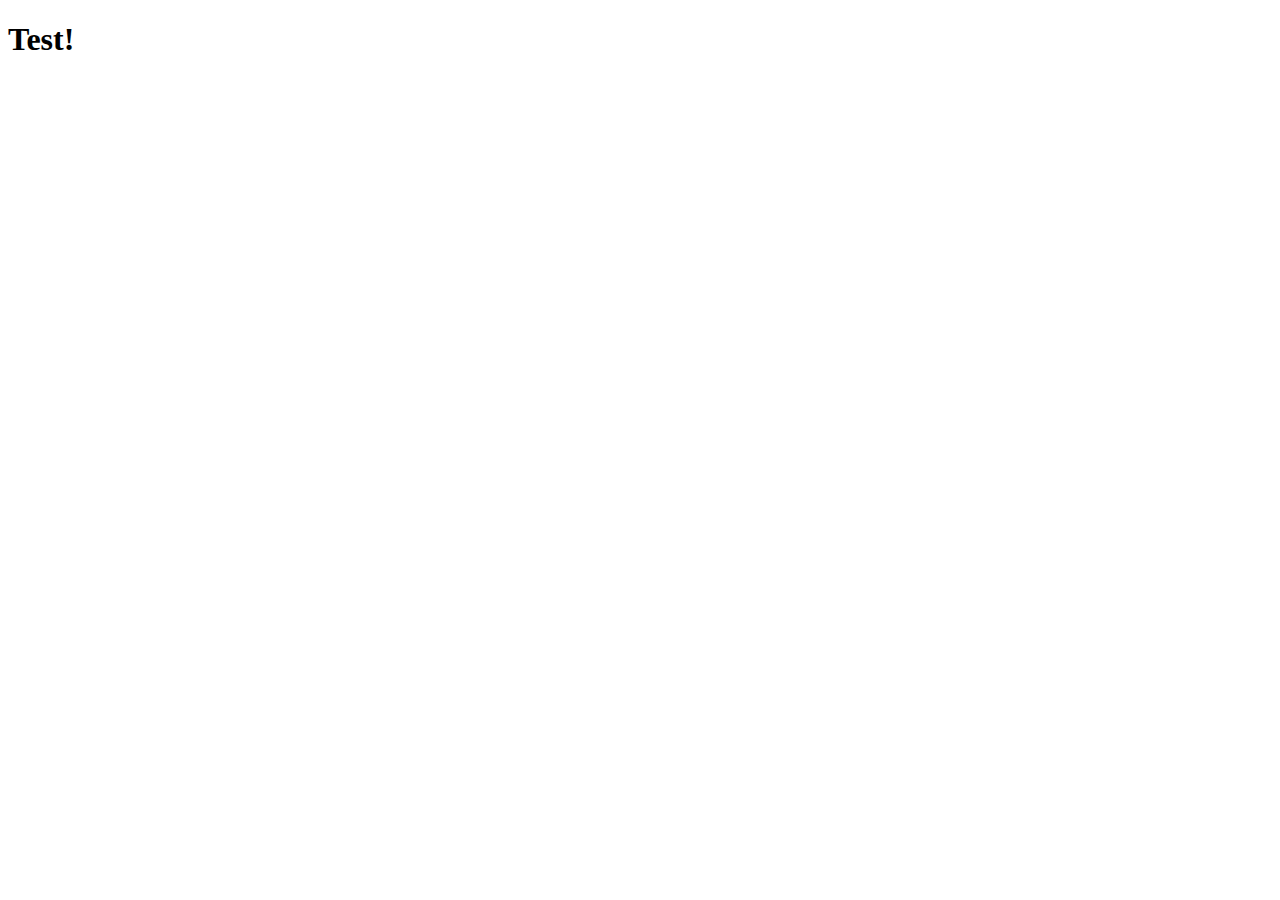
==== index.html @ d7423c55 "Merge pull request #1 from cfpaige/html-skeleton" ====
<!DOCTYPE html>
<html lang="en">
<head>
    <meta charset="UTF-8">
    <meta name="viewport" content="width=device-width, initial-scale=1.0">
    <meta http-equiv="X-UA-Compatible" content="ie=edge">
    <title>BuddyApp</title>
</head>
<body>
    <h1>Test!</h1>
</body>
</html>
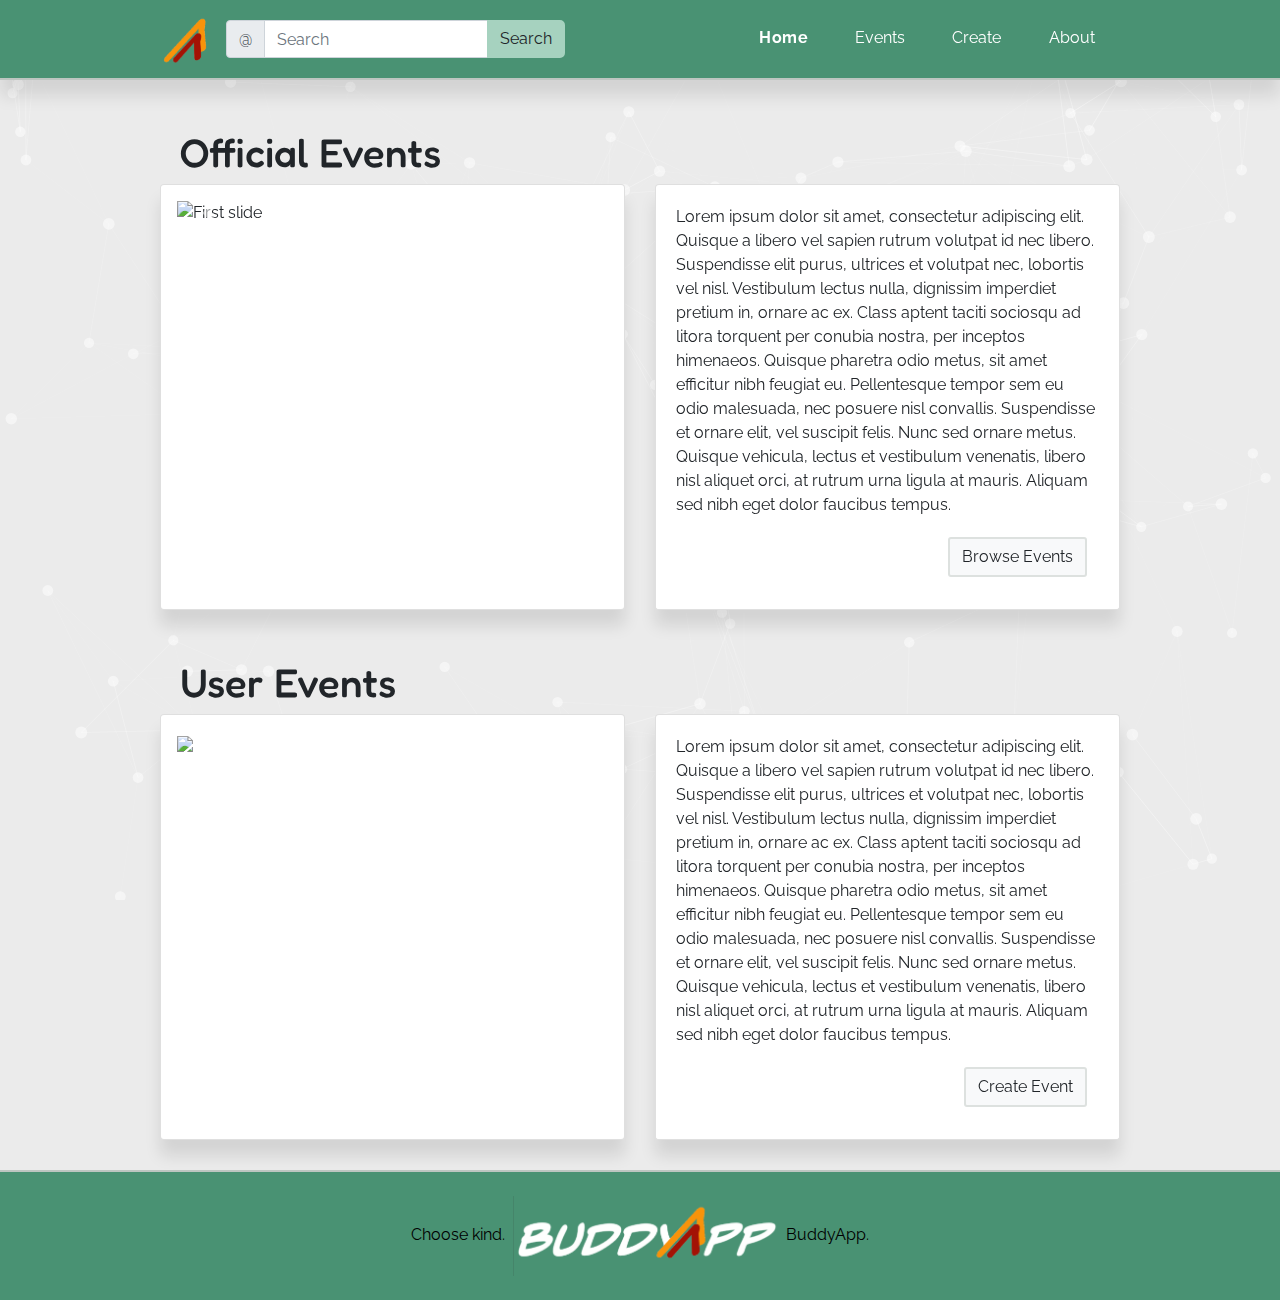
==== commit de75eda1: "updated index and style" ====
--- a/index.html
+++ b/index.html
@@ -1,12 +1,181 @@
 <!DOCTYPE html>
 <html lang="en">
+
 <head>
-    <meta charset="UTF-8">
-    <meta name="viewport" content="width=device-width, initial-scale=1.0">
-    <meta http-equiv="X-UA-Compatible" content="ie=edge">
-    <title>BuddyApp</title>
+  <meta charset="UTF-8">
+  <meta name="viewport" content="width=device-width, initial-scale=1.0">
+  <meta http-equiv="X-UA-Compatible" content="ie=edge">
+  <title>BuddyApp</title>
+
+  <link rel="stylesheet" href="assets/css/reset.css">
+  <link rel="stylesheet" href="https://stackpath.bootstrapcdn.com/bootstrap/4.3.1/css/bootstrap.min.css"
+    integrity="sha384-ggOyR0iXCbMQv3Xipma34MD+dH/1fQ784/j6cY/iJTQUOhcWr7x9JvoRxT2MZw1T" crossorigin="anonymous">
+  <link href="https://fonts.googleapis.com/css?family=Fredoka+One|Raleway&display=swap" rel="stylesheet">
+  <link rel="stylesheet" href="assets/css/styles.css">
+
 </head>
+
 <body>
-    <h1>Test!</h1>
+  <canvas id="canvas"></canvas>
+
+    <!-- ==================== NAVIGATION ==================== -->
+  <nav class="navbar navbar-expand-lg static-top">
+    <!-- <div class="container"> -->
+      <div id="navbar-wrap">
+          <img src="assets/img/buddyApp-icon-gr-lg.png" height="50" id="buddyApp-icon-logo">
+          <nav class="navbar navbar-light">
+              <form class="form-inline nav-search" name="site-search" role="search">
+                <div class="input-group">
+                  <div class="input-group-prepend nav-left">
+                    <span class="input-group-text" id="basic-addon1">@</span>
+                    <div id="nav-search-drop-card"></div>
+                  </div>
+                  <input type="text" class="form-control" id="nav-search-field" type="search" placeholder="Search" aria-label="Search">
+                  <div class="input-group-append nav-right">
+                    <button class="btn-light" id="nav-search-btn" type="submit">Search</button>
+                  </div>
+                </div>
+              </form>
+            </nav>
+      <div class="collapse navbar-collapse" id="navbarResponsive">
+        <ul class="navbar-nav ml-auto">
+          <li class="nav-item active">
+            <a class="nav-link" href="#">Home
+              <span class="sr-only">(current)</span>
+            </a>
+          </li>
+          <li class="nav-item">
+            <a class="nav-link" href="#">Events</a>
+          </li>
+          <li class="nav-item">
+            <a class="nav-link" href="#">Create</a>
+          </li>
+          <li class="nav-item">
+            <a class="nav-link" href="#">About</a>
+          </li>
+        </ul>
+      </div>
+    </div>
+  </nav>
+  
+  <!-- ==================== MAIN ==================== -->
+  <main>
+    <section id="official-events">
+      <h1>Official Events</h1>
+      <div class="display-wrapper">
+        <div class="card-deck">
+          <div class="card">
+            <div class="img-wrapper">
+              <!-- The .active class needs to be added to one of the slides. Otherwise, the carousel will not be visible. -->
+              <div id="carouselExampleControls" class="carousel slide" data-ride="carousel">
+                <div class="carousel-inner">
+                  <div class="carousel-item active">
+                    <img class="d-block w-100" src="https://via.placeholder.com/500.jpg" alt="First slide">
+                  </div>
+                  <div class="carousel-item">
+                    <img class="d-block w-100" src="https://via.placeholder.com/500.jpg" alt="Second slide">
+                  </div>
+                  <div class="carousel-item">
+                    <img class="d-block w-100" src="https://via.placeholder.com/500.jpg" alt="Third slide">
+                  </div>
+                </div>
+                <a class="carousel-control-prev" href="#carouselExampleControls" role="button" data-slide="prev">
+                  <span class="carousel-control-prev-icon" aria-hidden="true"></span>
+                  <span class="sr-only">Previous</span>
+                </a>
+                <a class="carousel-control-next" href="#carouselExampleControls" role="button" data-slide="next">
+                  <span class="carousel-control-next-icon" aria-hidden="true"></span>
+                  <span class="sr-only">Next</span>
+                </a>
+              </div>
+            </div>
+          </div>
+          <div class="card">
+            <div class="card-body">
+              <p class="card-text" id="card-info">Lorem ipsum dolor sit amet, consectetur adipiscing elit. Quisque a
+                libero vel
+                sapien
+                rutrum volutpat id
+                nec
+                libero. Suspendisse elit purus, ultrices et volutpat nec, lobortis vel nisl. Vestibulum lectus nulla,
+                dignissim
+                imperdiet pretium in, ornare ac ex. Class aptent taciti sociosqu ad litora torquent per conubia nostra,
+                per
+                inceptos himenaeos. Quisque pharetra odio metus, sit amet efficitur nibh feugiat eu. Pellentesque tempor
+                sem
+                eu
+                odio malesuada, nec posuere nisl convallis. Suspendisse et ornare elit, vel suscipit felis. Nunc sed
+                ornare
+                metus.
+                Quisque vehicula, lectus et vestibulum venenatis, libero nisl aliquet orci, at rutrum urna ligula at
+                mauris.
+                Aliquam sed nibh eget dolor faucibus tempus.</p>
+            </div>
+            <div class="card-footer text-right">
+              <a class="btn btn-light" href="#" role="button" id="event-button">Browse Events</a>
+            </div>
+          </div>
+        </div>
+      </div>
+    </section>
+    <section id="add-event">
+      <h1>User Events</h1>
+      <div class="display-wrapper">
+        <div class="card-deck">
+          <div class="card">
+            <div class="img-wrapper">
+              <img src="https://via.placeholder.com/500.jpg" id="add-img">
+            </div>
+          </div>
+          <div class="card">
+            <div class="card-body">
+              <p class="card-text" id="card-info">Lorem ipsum dolor sit amet, consectetur adipiscing elit. Quisque a
+                libero vel
+                sapien
+                rutrum volutpat id
+                nec
+                libero. Suspendisse elit purus, ultrices et volutpat nec, lobortis vel nisl. Vestibulum lectus nulla,
+                dignissim
+                imperdiet pretium in, ornare ac ex. Class aptent taciti sociosqu ad litora torquent per conubia nostra,
+                per
+                inceptos himenaeos. Quisque pharetra odio metus, sit amet efficitur nibh feugiat eu. Pellentesque tempor
+                sem
+                eu
+                odio malesuada, nec posuere nisl convallis. Suspendisse et ornare elit, vel suscipit felis. Nunc sed
+                ornare
+                metus.
+                Quisque vehicula, lectus et vestibulum venenatis, libero nisl aliquet orci, at rutrum urna ligula at
+                mauris.
+                Aliquam sed nibh eget dolor faucibus tempus.</p>
+            </div>
+            <div class="card-footer text-right">
+              <a class="btn btn-light" href="#" role="button" id="event-button">Create Event</a>
+            </div>
+          </div>
+        </div>
+      </div>
+    </section>
+  </main>
+
+    <!-- ==================== FOOTER ==================== -->
+    <footer>
+      Choose kind.<img src="assets/img/buddyApp-logo-green.PNG " height="80" id="buddyApp-logo">
+      BuddyApp.
+    </footer>
+
+
+  <script src="https://code.jquery.com/jquery-3.3.1.slim.min.js"
+    integrity="sha384-q8i/X+965DzO0rT7abK41JStQIAqVgRVzpbzo5smXKp4YfRvH+8abtTE1Pi6jizo"
+    crossorigin="anonymous"></script>
+  <script src="https://cdnjs.cloudflare.com/ajax/libs/popper.js/1.14.7/umd/popper.min.js"
+    integrity="sha384-UO2eT0CpHqdSJQ6hJty5KVphtPhzWj9WO1clHTMGa3JDZwrnQq4sF86dIHNDz0W1"
+    crossorigin="anonymous"></script>
+  <script src="https://stackpath.bootstrapcdn.com/bootstrap/4.3.1/js/bootstrap.min.js"
+    integrity="sha384-JjSmVgyd0p3pXB1rRibZUAYoIIy6OrQ6VrjIEaFf/nJGzIxFDsf4x0xIM+B07jRM"
+    crossorigin="anonymous"></script>
+
+  <script src="assets/js/cp-dot-logic.js"></script>
+
 </body>
+
 </html>--- a/assets/css/styles.css
+++ b/assets/css/styles.css
@@ -0,0 +1,217 @@
+html {
+    height: 100%;
+    box-sizing: border-box;
+    z-index: 1;
+}
+  
+*,
+*:before,
+*:after {
+    box-sizing: inherit;
+}
+  
+body {
+    position: relative;
+    margin: 0;
+    padding: 0 0 8em 0;
+    min-height: 100%;
+    background-color: rgba(230,230,230,0.8);
+    font-family: 'Raleway', sans-serif;
+}
+
+canvas {
+    position: fixed;
+    top: 0;
+    z-index: -1;
+}
+
+#buddyApp-icon-logo {
+    display: inline-block;
+    float: left;
+    padding-top: 1em;
+}
+
+main {
+    max-width: 960px;
+    margin: 0 auto;
+}
+
+section {
+    margin: 3em 0 2em 0;
+}
+
+h1 {
+    font-family: 'Fredoka One', cursive;
+    padding-left: 0.5em;
+}
+
+nav.static-top {
+    height: 5em;
+    background-color: #499273;
+    border-bottom: 2px solid #bdc6c1;
+    padding: 0;
+    box-shadow: 0 1em 1em 0 rgba(0, 0, 0, 0.1);
+}
+
+#navbar-wrap {
+    box-sizing: content-box;
+    display: flex;
+    flex-wrap: nowrap;
+    margin: 0 auto;
+    padding: 0;
+    width: 960px;
+    justify-content: space-between;
+}
+
+.nav-search {
+    display: inline-block;
+    position: relative;
+    border-radius: 5px;
+    box-sizing: border-box;
+    line-height: 1em;
+}
+
+.nav-left {
+    position: relative;
+    float: left;
+    width: auto;
+}
+
+.nav-right {
+    position: relative;
+    float: right;
+    width: auto;
+}
+
+#nav-search-btn {
+    background-color: #a6d2bf;
+    border-radius: 0 5px 5px 0;
+    border: 2px solid #a6d2bf;
+    padding: 0 0.7em;
+}
+    
+#nav-search-btn:hover {
+    background-color: #b3d9c8;
+    border-radius: 0 5px 5px 0;
+    border: 2px solid #a6d2bf;
+    padding: 0 0.7em;
+}
+
+a.nav-link {
+    box-sizing: content-box;
+    min-width: 6em;
+    height: 3.3em;
+    text-decoration: none;
+    text-align: center;
+    color: #fff;
+    padding: 1.7em 0 0 0;
+}
+
+li.nav-item:hover {
+    font-weight: bolder;
+    letter-spacing: 0.05em;
+    background-color: rgba(166,210,191,0.3)
+}
+
+li.active {
+    font-weight: bolder;
+    letter-spacing: 0.05em;
+}
+
+.card {
+    box-shadow: 0 1em 1em 0 rgba(0, 0, 0, 0.1);
+}
+
+.card-footer {
+    padding: 0 2em 2em 0;
+    background-color: #fff;
+    border: none;
+}
+
+#event-button {
+    border-radius: 3px;
+    border: 2px solid #dde1df;
+}
+
+.img-wrapper {
+    padding: 1em;
+}
+
+#add-img {
+    width: 100%
+}
+
+#buddyApp-logo {
+    display: inline-block;
+    padding-left: 0.5em;
+    align-self: baseline;
+}
+
+footer {
+    position: absolute;
+    right: 0;
+    bottom: 0;
+    left: 0;
+    padding: 1.5em;
+    background-color: #499273;
+    color: #000;
+    text-align: center;
+    border-top: 2px solid #bdc6c1;
+}
+
+/* ============== MEDIA ================= */
+
+  @media (min-width: 992px) {
+    .container {
+      max-width: 960px;
+      margin: 0;
+      padding: 0;
+    }
+
+    .navbar-expand-lg .navbar-nav .nav-link {
+        padding: 1.7em 0 0 0;
+    }
+
+}
+
+/* ============= styling for ABOUT page: ============= */
+
+/* Style the container with a rounded border, grey background and some padding and margin */
+.blurb {
+    border-radius: 5px;
+    padding: 16px;
+    margin: 16px 0;
+  }
+  
+  /* Clear floats after containers */
+  .blurb::after {
+    content: "";
+    clear: both;
+    display: table;
+  }
+  
+  /* Float images inside the container to the left. Add a right margin, and style the image as a circle */
+  .blurb img {
+    float: left;
+    margin-right: 20px;
+    border-radius: 50%;
+  }
+  
+  /* Increase the font-size of a span element */
+  .blurb span {
+    font-size: 20px;
+    margin-right: 15px;
+  }
+  
+  /* Add media queries for responsiveness. This will center both the text and the image inside the container */
+  @media (max-width: 500px) {
+    .blurb {
+      text-align: center;
+    }
+  
+    .blurb img {
+      margin: auto;
+      float: none;
+      display: block;
+    }
+  }
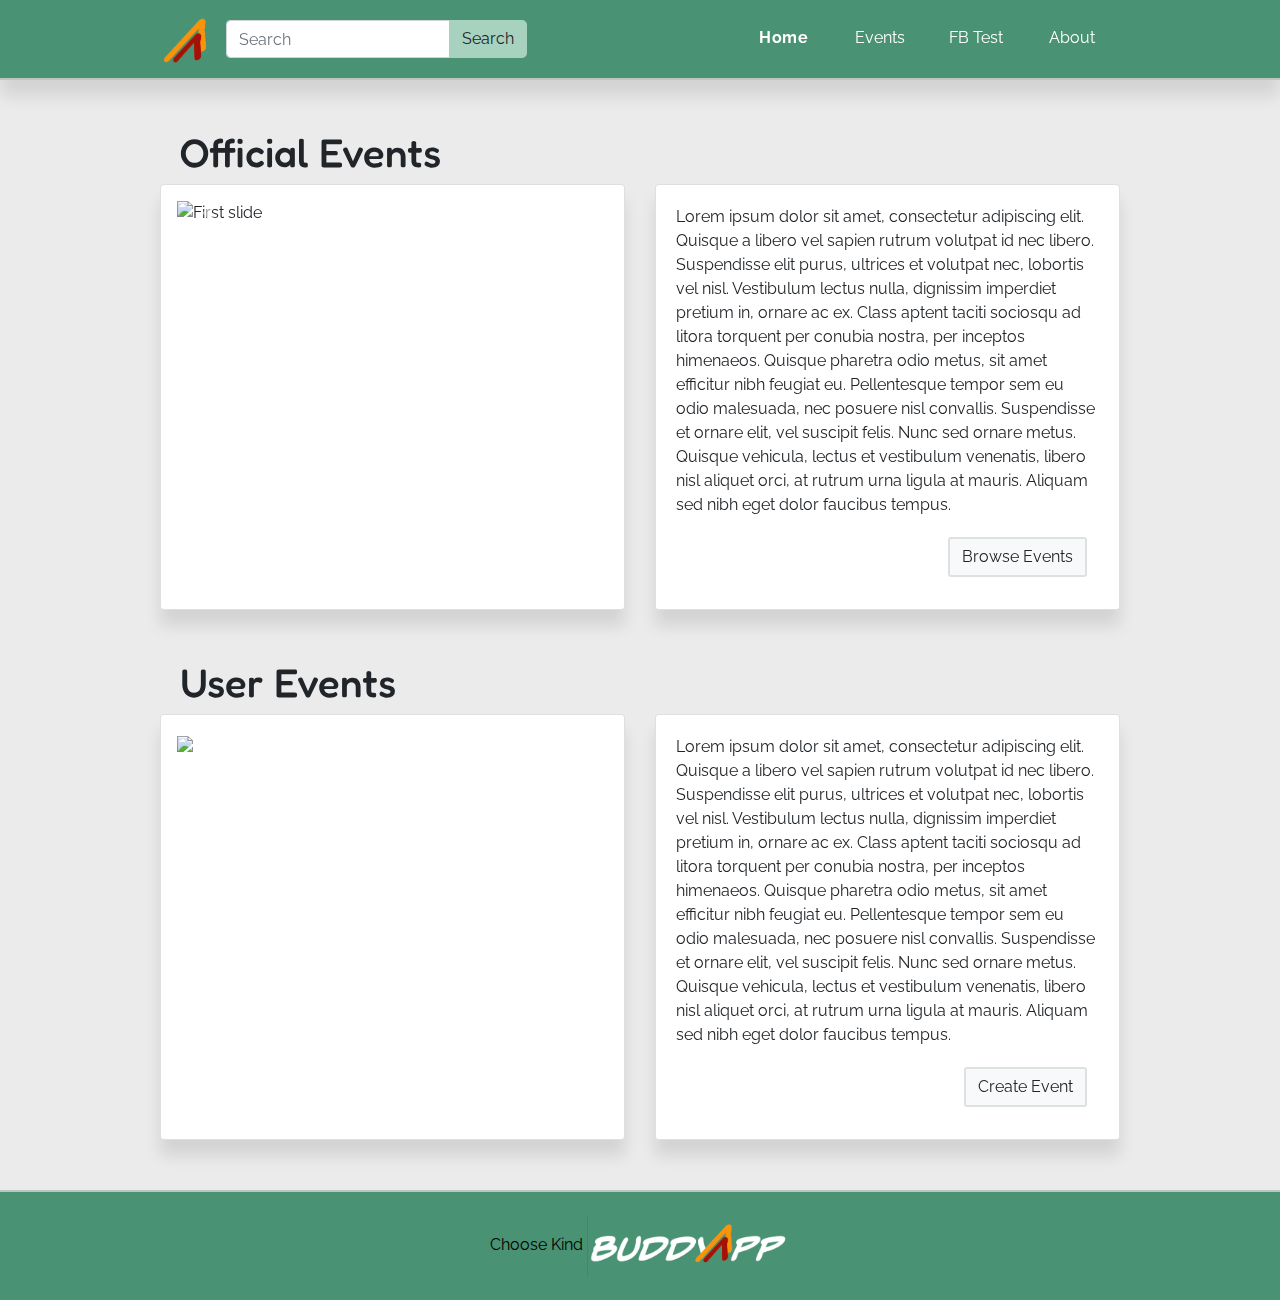
==== commit 93e16072: "fb login with firebase test" ====
--- a/index.html
+++ b/index.html
@@ -15,28 +15,29 @@
 
 </head>
 
-<body>
+<body> 
+
   <canvas id="canvas"></canvas>
 
-    <!-- ==================== NAVIGATION ==================== -->
+  <!-- ==================== NAVIGATION ==================== -->
   <nav class="navbar navbar-expand-lg static-top">
-    <!-- <div class="container"> -->
-      <div id="navbar-wrap">
-          <img src="assets/img/buddyApp-icon-gr-lg.png" height="50" id="buddyApp-icon-logo">
-          <nav class="navbar navbar-light">
-              <form class="form-inline nav-search" name="site-search" role="search">
-                <div class="input-group">
-                  <div class="input-group-prepend nav-left">
-                    <span class="input-group-text" id="basic-addon1">@</span>
-                    <div id="nav-search-drop-card"></div>
-                  </div>
-                  <input type="text" class="form-control" id="nav-search-field" type="search" placeholder="Search" aria-label="Search">
-                  <div class="input-group-append nav-right">
-                    <button class="btn-light" id="nav-search-btn" type="submit">Search</button>
-                  </div>
-                </div>
-              </form>
-            </nav>
+    <div id="navbar-wrap">
+      <img src="assets/img/buddyApp-icon-gr-lg.png" height="50" id="buddyApp-icon-logo">
+      <nav class="navbar navbar-light">
+        <form class="form-inline nav-search" name="site-search" role="search">
+          <div class="input-group">
+            <!-- <div class="input-group-prepend nav-left">
+              <span class="input-group-text" id="basic-addon1">>></span>
+              <div id="nav-search-drop-card"></div>
+            </div> -->
+            <input type="text" class="form-control" id="nav-search-field" type="search" placeholder="Search"
+              aria-label="Search">
+            <div class="input-group-append nav-right">
+              <button class="btn-light" id="nav-search-btn" type="submit">Search</button>
+            </div>
+          </div>
+        </form>
+      </nav>
       <div class="collapse navbar-collapse" id="navbarResponsive">
         <ul class="navbar-nav ml-auto">
           <li class="nav-item active">
@@ -45,13 +46,13 @@
             </a>
           </li>
           <li class="nav-item">
-            <a class="nav-link" href="#">Events</a>
+            <a class="nav-link" href="https://cfpaige.github.io/BuddyApp/events">Events</a>
           </li>
           <li class="nav-item">
-            <a class="nav-link" href="#">Create</a>
+            <a class="nav-link" href="https://cfpaige.github.io/BuddyApp/events">FB Test</a>
           </li>
           <li class="nav-item">
-            <a class="nav-link" href="#">About</a>
+            <a class="nav-link" href="https://cfpaige.github.io/BuddyApp/about">About</a>
           </li>
         </ul>
       </div>
@@ -157,12 +158,16 @@
     </section>
   </main>
 
-    <!-- ==================== FOOTER ==================== -->
-    <footer>
-      Choose kind.<img src="assets/img/buddyApp-logo-green.PNG " height="80" id="buddyApp-logo">
-      BuddyApp.
-    </footer>
+  <!-- ==================== FOOTER ==================== -->
+  <footer>
+    Choose Kind
+    <img src="assets/img/buddyApp-logo-green.PNG" height="60px" id="footer-logo">
+  </footer>
 
+  <!-- ==================== SCRIPTS ==================== -->
+
+  <script src="https://www.gstatic.com/firebasejs/6.2.0/firebase-app.js"></script>
+  <script src="https://www.gstatic.com/firebasejs/6.2.0/firebase-database.js"></script>
 
   <script src="https://code.jquery.com/jquery-3.3.1.slim.min.js"
     integrity="sha384-q8i/X+965DzO0rT7abK41JStQIAqVgRVzpbzo5smXKp4YfRvH+8abtTE1Pi6jizo"
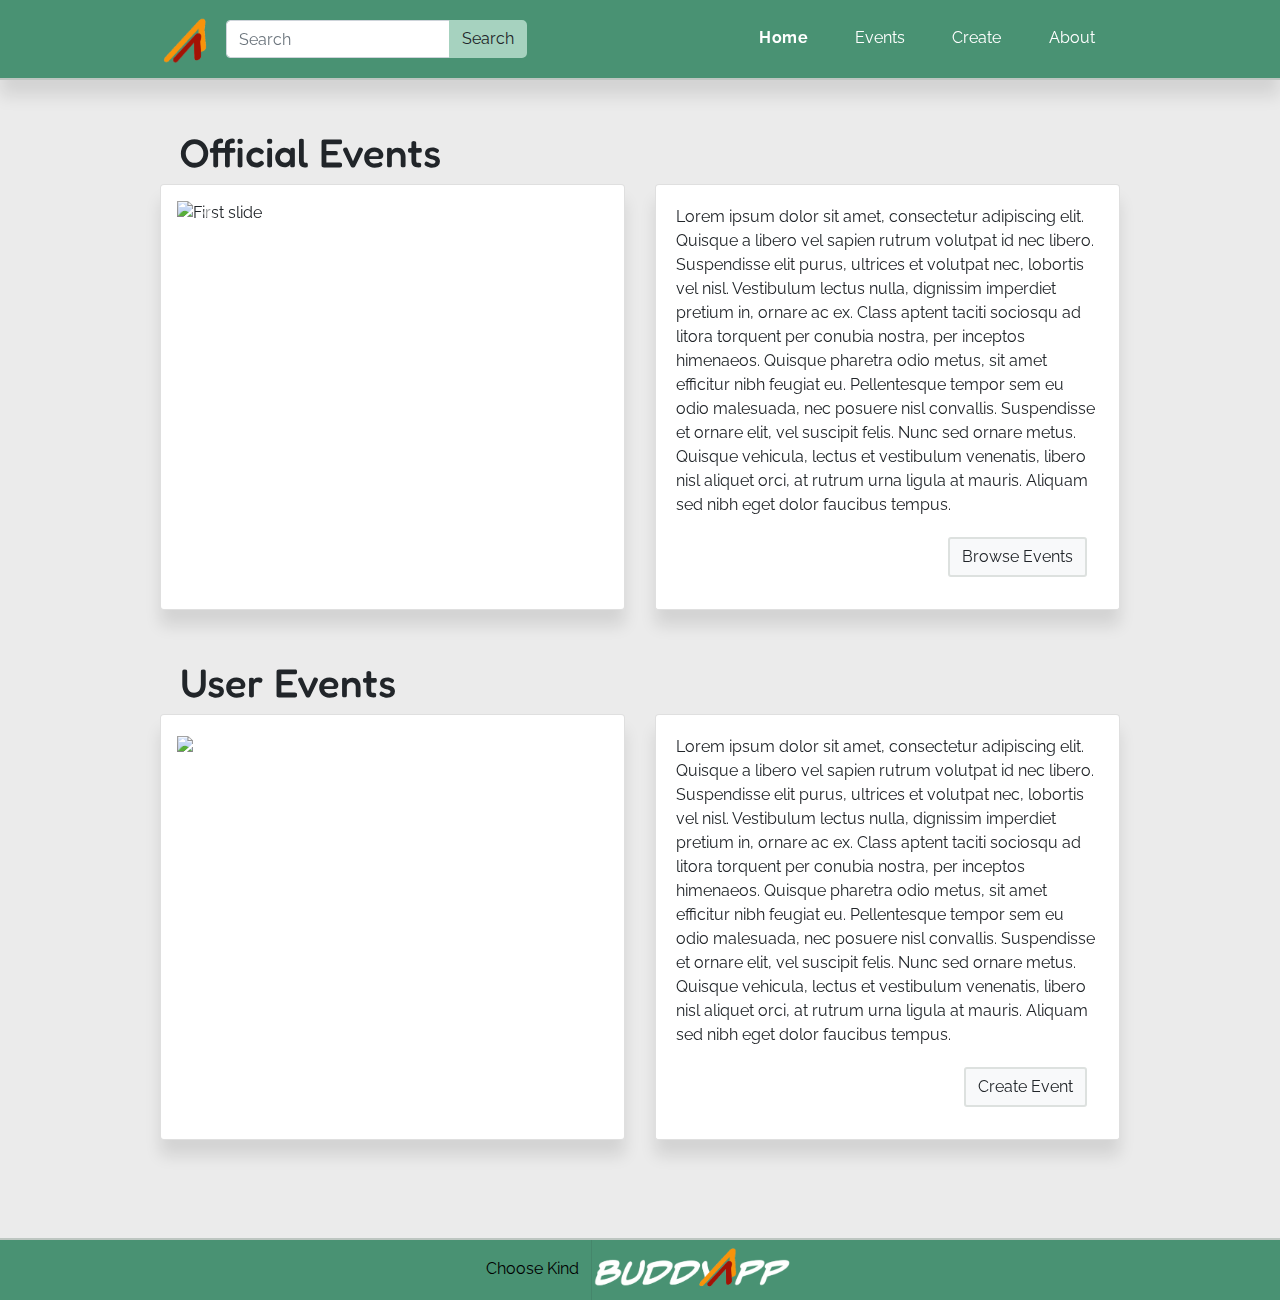
==== commit 8e4be3da: "updated files" ====
--- a/index.html
+++ b/index.html
@@ -5,12 +5,14 @@
   <meta charset="UTF-8">
   <meta name="viewport" content="width=device-width, initial-scale=1.0">
   <meta http-equiv="X-UA-Compatible" content="ie=edge">
+  <link rel="shortcut icon" href="assets/img/buddyapp-favicon.ico" type="image/x-icon">
   <title>BuddyApp</title>
 
   <link rel="stylesheet" href="assets/css/reset.css">
   <link rel="stylesheet" href="https://stackpath.bootstrapcdn.com/bootstrap/4.3.1/css/bootstrap.min.css"
     integrity="sha384-ggOyR0iXCbMQv3Xipma34MD+dH/1fQ784/j6cY/iJTQUOhcWr7x9JvoRxT2MZw1T" crossorigin="anonymous">
   <link href="https://fonts.googleapis.com/css?family=Fredoka+One|Raleway&display=swap" rel="stylesheet">
+  <link type="text/css" rel="stylesheet" href="https://cdn.firebase.com/libs/firebaseui/4.0.0/firebaseui.css" />
   <link rel="stylesheet" href="assets/css/styles.css">
 
 </head>
@@ -46,13 +48,13 @@
             </a>
           </li>
           <li class="nav-item">
-            <a class="nav-link" href="https://cfpaige.github.io/BuddyApp/events">Events</a>
+            <a class="nav-link" href="https://cfpaige.github.io/BuddyApp/events.html">Events</a>
           </li>
           <li class="nav-item">
-            <a class="nav-link" href="https://cfpaige.github.io/BuddyApp/events">FB Test</a>
+            <a class="nav-link" href="https://cfpaige.github.io/BuddyApp/create.html">Create</a>
           </li>
           <li class="nav-item">
-            <a class="nav-link" href="https://cfpaige.github.io/BuddyApp/about">About</a>
+            <a class="nav-link" href="https://cfpaige.github.io/BuddyApp/about.html">About</a>
           </li>
         </ul>
       </div>
@@ -180,6 +182,7 @@
     crossorigin="anonymous"></script>
 
   <script src="assets/js/cp-dot-logic.js"></script>
+  <script src="assets/js/main.js"></script>
 
 </body>
 
--- a/assets/css/styles.css
+++ b/assets/css/styles.css
@@ -16,7 +16,7 @@
     padding: 0 0 8em 0;
     min-height: 100%;
     background-color: rgba(230,230,230,0.8);
-    font-family: 'Raleway', sans-serif;
+    font-family: 'Raleway', 'Helvetica', sans-serif;
 }
 
 canvas {
@@ -41,8 +41,15 @@
 }
 
 h1 {
-    font-family: 'Fredoka One', cursive;
+    font-family: 'Fredoka One', 'Blippo', fantasy;
     padding-left: 0.5em;
+}
+
+#about-tag {
+    font-weight: bold;
+    text-align: justify;
+    line-height: 1.4em;
+    padding: 2em 0; 
 }
 
 nav.static-top {
@@ -92,9 +99,6 @@
     
 #nav-search-btn:hover {
     background-color: #b3d9c8;
-    border-radius: 0 5px 5px 0;
-    border: 2px solid #a6d2bf;
-    padding: 0 0.7em;
 }
 
 a.nav-link {
@@ -141,22 +145,65 @@
     width: 100%
 }
 
-#buddyApp-logo {
-    display: inline-block;
-    padding-left: 0.5em;
-    align-self: baseline;
-}
+#contact-submit-btn {
+    background-color: #a6d2bf;
+    border-radius: 4px;
+    border: 2px solid #a6d2bf;
+    padding: 0.25em 1em;
+}
+    
+#contact-submit-btn:hover {
+    background-color: #b3d9c8;
+}
+
+/* quote style settings: */
+blockquote {
+    font-size: 2em;
+    background: #f9f9f9;
+    border-left: 0.4em solid #ccc;
+    margin: 0;
+    padding: 1em 1em 0.5em 1em;
+    quotes: "\201C" "\201D" "\2018" "\2019";
+    line-height: 1.4em;
+  }
+  
+blockquote:before {
+    content: open-quote;
+    display: inline;
+    line-height: 0;
+    position: relative;
+    top: 0.4em;
+    color: #ccc;
+    font-size: 4em;
+  }
+  
+#quote-p {
+    margin: 0;
+  }
+  
+#quote-footer {
+    margin: 0;
+    text-align: right;
+    font-size: 0.7em;
+    font-style: italic;
+    color: #808080;
+    padding-right: 0.5em;
+  }
+/* end of quote settings */
 
 footer {
     position: absolute;
     right: 0;
     bottom: 0;
     left: 0;
-    padding: 1.5em;
     background-color: #499273;
     color: #000;
     text-align: center;
     border-top: 2px solid #bdc6c1;
+}
+
+#footer-logo {
+    padding-left: 0.5em;
 }
 
 /* ============== MEDIA ================= */
@@ -183,25 +230,37 @@
     margin: 16px 0;
   }
   
-  /* Clear floats after containers */
-  .blurb::after {
-    content: "";
-    clear: both;
-    display: table;
-  }
-  
-  /* Float images inside the container to the left. Add a right margin, and style the image as a circle */
+/* Float images inside the container to the left. Add a right margin, and style the image as a circle */
   .blurb img {
+    position: relative;
+    top: 0.4em;
     float: left;
-    margin-right: 20px;
+    margin: 0 20px 10px 0;
     border-radius: 50%;
   }
+
+  .blurb-bq {
+      quotes: none;
+  }
+
+  .blurb-q {
+      font-size: 0.7em;
+  }
+
+  #blurb-footer {
+    margin: 0;
+    text-align: right;
+    font-size: 0.6em;
+    font-style: italic;
+    color: #808080;
+    padding-right: 1em;
+  }
   
   /* Increase the font-size of a span element */
-  .blurb span {
+  /* .blurb span {
     font-size: 20px;
     margin-right: 15px;
-  }
+  } */
   
   /* Add media queries for responsiveness. This will center both the text and the image inside the container */
   @media (max-width: 500px) {
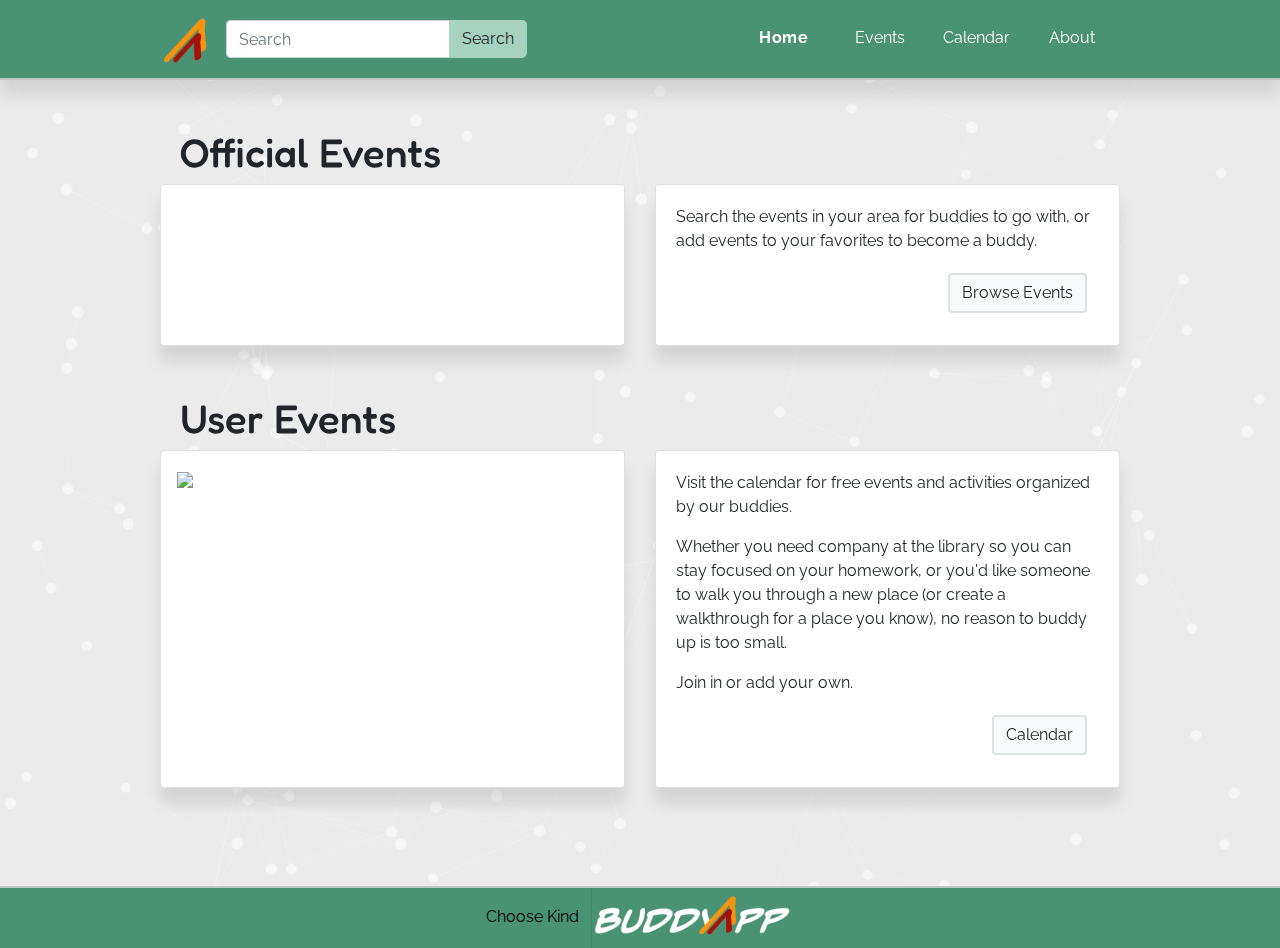
==== commit 74eb6633: "Merge pull request #8 from cfpaige/development" ====
--- a/index.html
+++ b/index.html
@@ -43,18 +43,18 @@
       <div class="collapse navbar-collapse" id="navbarResponsive">
         <ul class="navbar-nav ml-auto">
           <li class="nav-item active">
-            <a class="nav-link" href="#">Home
+            <a class="nav-link" href="index.html">Home
               <span class="sr-only">(current)</span>
             </a>
           </li>
           <li class="nav-item">
-            <a class="nav-link" href="https://cfpaige.github.io/BuddyApp/events.html">Events</a>
+            <a class="nav-link" href="events.html">Events</a>
           </li>
           <li class="nav-item">
-            <a class="nav-link" href="https://cfpaige.github.io/BuddyApp/create.html">Create</a>
+            <a class="nav-link" href="https://cfpaige.github.io/BuddyApp/createCal.html">Calendar</a>
           </li>
           <li class="nav-item">
-            <a class="nav-link" href="https://cfpaige.github.io/BuddyApp/about.html">About</a>
+            <a class="nav-link" href="about.html">About</a>
           </li>
         </ul>
       </div>
@@ -71,16 +71,7 @@
             <div class="img-wrapper">
               <!-- The .active class needs to be added to one of the slides. Otherwise, the carousel will not be visible. -->
               <div id="carouselExampleControls" class="carousel slide" data-ride="carousel">
-                <div class="carousel-inner">
-                  <div class="carousel-item active">
-                    <img class="d-block w-100" src="https://via.placeholder.com/500.jpg" alt="First slide">
-                  </div>
-                  <div class="carousel-item">
-                    <img class="d-block w-100" src="https://via.placeholder.com/500.jpg" alt="Second slide">
-                  </div>
-                  <div class="carousel-item">
-                    <img class="d-block w-100" src="https://via.placeholder.com/500.jpg" alt="Third slide">
-                  </div>
+                <div class="carousel-inner" id="events">
                 </div>
                 <a class="carousel-control-prev" href="#carouselExampleControls" role="button" data-slide="prev">
                   <span class="carousel-control-prev-icon" aria-hidden="true"></span>
@@ -95,27 +86,10 @@
           </div>
           <div class="card">
             <div class="card-body">
-              <p class="card-text" id="card-info">Lorem ipsum dolor sit amet, consectetur adipiscing elit. Quisque a
-                libero vel
-                sapien
-                rutrum volutpat id
-                nec
-                libero. Suspendisse elit purus, ultrices et volutpat nec, lobortis vel nisl. Vestibulum lectus nulla,
-                dignissim
-                imperdiet pretium in, ornare ac ex. Class aptent taciti sociosqu ad litora torquent per conubia nostra,
-                per
-                inceptos himenaeos. Quisque pharetra odio metus, sit amet efficitur nibh feugiat eu. Pellentesque tempor
-                sem
-                eu
-                odio malesuada, nec posuere nisl convallis. Suspendisse et ornare elit, vel suscipit felis. Nunc sed
-                ornare
-                metus.
-                Quisque vehicula, lectus et vestibulum venenatis, libero nisl aliquet orci, at rutrum urna ligula at
-                mauris.
-                Aliquam sed nibh eget dolor faucibus tempus.</p>
+              <p class="card-text">Search the events in your area for buddies to go with, or add events to your favorites to become a buddy.</p>
             </div>
             <div class="card-footer text-right">
-              <a class="btn btn-light" href="#" role="button" id="event-button">Browse Events</a>
+              <a class="btn btn-light" href="https://cfpaige.github.io/BuddyApp/events.html" role="button" id="event-button">Browse Events</a>
             </div>
           </div>
         </div>
@@ -132,27 +106,12 @@
           </div>
           <div class="card">
             <div class="card-body">
-              <p class="card-text" id="card-info">Lorem ipsum dolor sit amet, consectetur adipiscing elit. Quisque a
-                libero vel
-                sapien
-                rutrum volutpat id
-                nec
-                libero. Suspendisse elit purus, ultrices et volutpat nec, lobortis vel nisl. Vestibulum lectus nulla,
-                dignissim
-                imperdiet pretium in, ornare ac ex. Class aptent taciti sociosqu ad litora torquent per conubia nostra,
-                per
-                inceptos himenaeos. Quisque pharetra odio metus, sit amet efficitur nibh feugiat eu. Pellentesque tempor
-                sem
-                eu
-                odio malesuada, nec posuere nisl convallis. Suspendisse et ornare elit, vel suscipit felis. Nunc sed
-                ornare
-                metus.
-                Quisque vehicula, lectus et vestibulum venenatis, libero nisl aliquet orci, at rutrum urna ligula at
-                mauris.
-                Aliquam sed nibh eget dolor faucibus tempus.</p>
+              <p class="card-text">Visit the calendar for free events and activities organized by our buddies.</p>
+                <p class="card-text">Whether you need company at the library so you can stay focused on your homework, or you'd like someone to walk you through a new place (or create a walkthrough for a place you know), no reason to buddy up is too small.</p>
+                <p class="card-text">Join in or add your own.</p>
             </div>
             <div class="card-footer text-right">
-              <a class="btn btn-light" href="#" role="button" id="event-button">Create Event</a>
+              <a class="btn btn-light" href="https://cfpaige.github.io/BuddyApp/createCal.html" role="button" id="cal-button">Calendar</a>
             </div>
           </div>
         </div>
@@ -171,18 +130,16 @@
   <script src="https://www.gstatic.com/firebasejs/6.2.0/firebase-app.js"></script>
   <script src="https://www.gstatic.com/firebasejs/6.2.0/firebase-database.js"></script>
 
-  <script src="https://code.jquery.com/jquery-3.3.1.slim.min.js"
-    integrity="sha384-q8i/X+965DzO0rT7abK41JStQIAqVgRVzpbzo5smXKp4YfRvH+8abtTE1Pi6jizo"
-    crossorigin="anonymous"></script>
+  <script src="https://ajax.aspnetcdn.com/ajax/jQuery/jquery-3.4.0.min.js"></script>
   <script src="https://cdnjs.cloudflare.com/ajax/libs/popper.js/1.14.7/umd/popper.min.js"
     integrity="sha384-UO2eT0CpHqdSJQ6hJty5KVphtPhzWj9WO1clHTMGa3JDZwrnQq4sF86dIHNDz0W1"
     crossorigin="anonymous"></script>
   <script src="https://stackpath.bootstrapcdn.com/bootstrap/4.3.1/js/bootstrap.min.js"
     integrity="sha384-JjSmVgyd0p3pXB1rRibZUAYoIIy6OrQ6VrjIEaFf/nJGzIxFDsf4x0xIM+B07jRM"
     crossorigin="anonymous"></script>
-
+    
   <script src="assets/js/cp-dot-logic.js"></script>
-  <script src="assets/js/main.js"></script>
+  <script src="assets/js/index.js"></script>
 
 </body>
 
--- a/assets/css/styles.css
+++ b/assets/css/styles.css
@@ -132,8 +132,9 @@
     border: none;
 }
 
-#event-button {
-    border-radius: 3px;
+
+
+#event-button, #cal-button {
     border: 2px solid #dde1df;
 }
 
